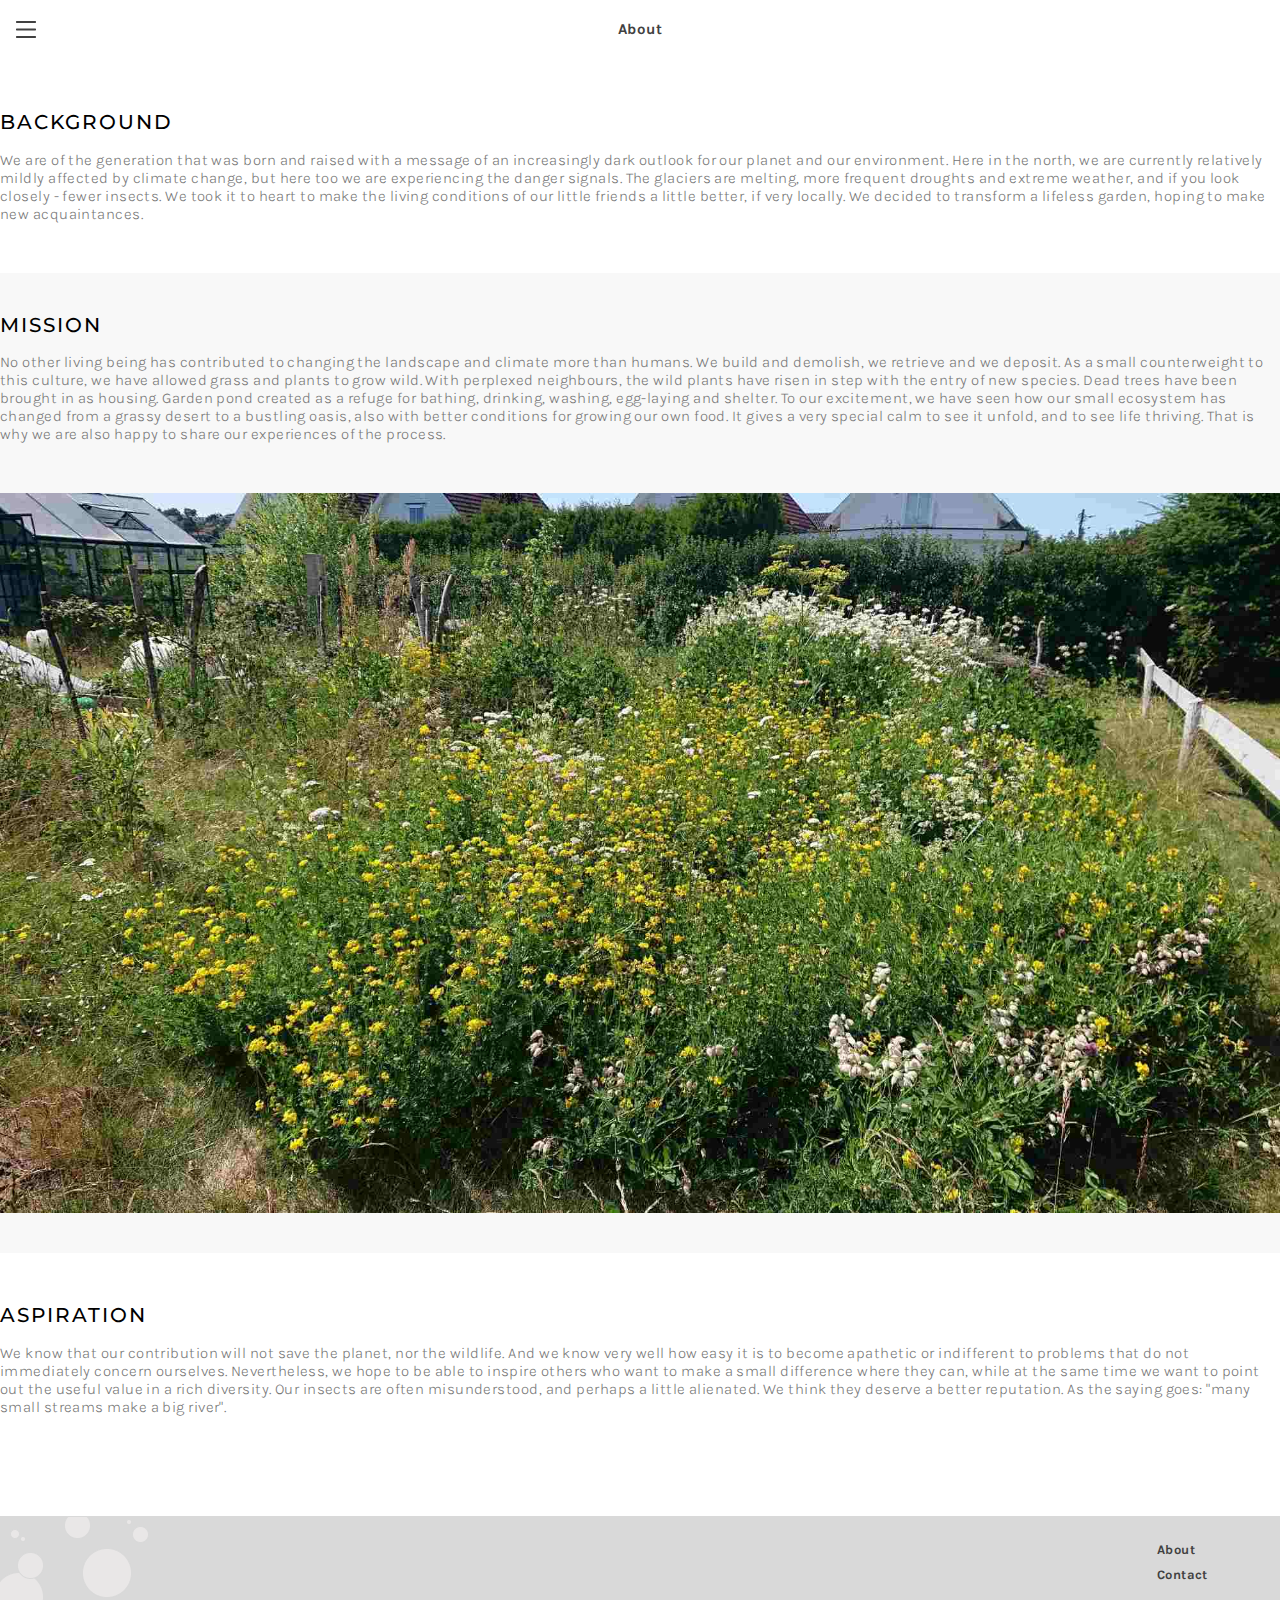
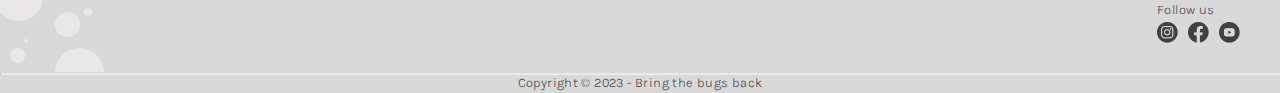
==== about.html @ a73e2c83 "Divided styles.css to multiple css files and made media queries for blogDetails.html" ====
<!DOCTYPE html>
<html lang="en">
<head>
    <title>Bring the bugs back | About</title>
    <meta name="description" content='Our "about" page tells you everything you need to know about our background, mission and aspiration.'>
    <meta name="viewport" content="width=device-width, initial-scale=1.0">
    <link rel="preconnect" href="https://fonts.googleapis.com">
    <link rel="preconnect" href="https://fonts.gstatic.com" crossorigin>
    <link href="https://fonts.googleapis.com/css2?family=Karla:ital,wght@0,200;0,300;0,400;0,500;0,600;0,700;1,200;1,300;1,400;1,500;1,600;1,700&family=Montserrat:ital,wght@0,200;0,300;0,400;0,500;0,600;0,700;0,800;1,200;1,300;1,400;1,500;1,600;1,700;1,800&display=swap" rel="stylesheet">
    <link rel="stylesheet" href="css/global.css">
    <link rel="stylesheet" href="css/about.css">
    <link rel="stylesheet" href="css/media.css">
</head>
<body>
    <header class="noBanner-header">
        <button class="hamburger-menu">
            <img src="icons/Hamburger_DarkGrey.png" alt="Hamburger menu icon">
        </button>
        <h3 class="nav-heading2">About</h3>
    </header>
    <main class="about-container">
        <div>
            <h2><span class="uppercase">Background</span></h2>
            <p>We are of the generation that was born and raised with a message of an increasingly dark outlook for our planet and our environment. Here in the north, we are currently relatively mildly affected by climate change, but here too we are experiencing the danger signals. The glaciers are melting, more frequent droughts and extreme weather, and if you look closely - fewer insects. We took it to heart to make the living conditions of our little friends a little better, if very locally. We decided to transform a lifeless garden, hoping to make new acquaintances.</p>
        </div>
        <div class="background-container">
            <h2><span class="uppercase">Mission</span></h2>
            <p>No other living being has contributed to changing the landscape and climate more than humans. We build and demolish, we retrieve and we deposit. As a small counterweight to this culture, we have allowed grass and plants to grow wild. With perplexed neighbours, the wild plants have risen in step with the entry of new species. Dead trees have been brought in as housing. Garden pond created as a refuge for bathing, drinking, washing, egg-laying and shelter. To our excitement, we have seen how our small ecosystem has changed from a grassy desert to a bustling oasis, also with better conditions for growing our own food. It gives a very special calm to see it unfold, and to see life thriving. That is why we are also happy to share our experiences of the process.</p>
            <img src="images/Gen1-compressed.jpg" alt="Overview of the garden">
        </div>
        <div>
            <h2><span class="uppercase">Aspiration</span></h2>
            <p>We know that our contribution will not save the planet, nor the wildlife. And we know very well how easy it is to become apathetic or indifferent to problems that do not immediately concern ourselves. Nevertheless, we hope to be able to inspire others who want to make a small difference where they can, while at the same time we want to point out the useful value in a rich diversity. Our insects are often misunderstood, and perhaps a little alienated. We think they deserve a better reputation. As the saying goes: "many small streams make a big river".</p>
        </div>
    </main>
    <footer>
        <div class="footer-container">
            <img src="images/FooterStyle.png" alt="Footer art of small grey circles">
            <div class="footer-content">
                <div class="footer-links">
                    <a href="about.html">About</a>
                    <a href="contact.html">Contact</a>
                    <p>Follow us</p>
                    <div class="soMe-links">
                        <a href="https://www.instagram.com/accounts/login/"><img src="icons/Instagram_black.png" alt="Link to Instagram"></a>
                        <a href="https://www.facebook.com/login/"><img src="icons/Facebook_black.png" alt="Link to Facebook"></a>
                        <a href="https://n9.cl/6vti2"><img src="icons/Youtube_black.png" alt="Link to Youtube"></a>
                    </div>
                </div>
            </div>
            <hr>
        </div>
        <p class="copyright">Copyright &copy; 2023 - Bring the bugs back</p>
    </footer>
    <script src="js/components/menu.js"></script>
</body>
</html>
---- css/global.css ----
@import "imports/variables.css";

/* Global
-------------------------------------------------------------------------------------------------- */
body {
    margin: 0px;
}

header {
    height: fit-content;
}

main {
    margin: 0px 30px;
}

h1, 
h2 {
    font-family: var(--text-heading), Verdana, Geneva, Tahoma;
    letter-spacing: 0.10em; 
}

h1 {
    font-size: 1.625em;
    font-weight: 600;
}

h2 {
    font-size: 1.25em;
    font-weight: 500;
}

h3,
h4,
p,
a,
li {
    font-family: var(--text-paragraph), Verdana, Geneva, Tahoma;
}

h3 {
    font-size: 0.9375em;
    font-weight: 700;
    letter-spacing: 0.05em;
}

h4 {
    font-size: 1em;
    font-weight: 400;
    letter-spacing: 0.03em;
}

p,
li {
    font-size: 0.9375em;
    font-weight: 300;
    letter-spacing: 0.03em;
    color: var(--color-darkGrey);
}

.noBanner-header {
    min-height: 60px;
}

.hamburger-menu {
    position: absolute;
    top: 20px;
    left: 10px;
    background-color: rgba(0, 0, 0, 0.0);
    border: none;
    z-index: 100;
    cursor: pointer;
}

.menu-container,
.menu-container2 {
    position: absolute;
    top: 0px;
    height: 100vh;
    width: 150px;
    border: none;
    z-index: 3;
    animation-name: sidemenu;
    animation-duration: 0.5s;
}

.menu-container {
    background-color: rgba(0, 0, 0, 0.85);
}

.menu-container2 {
    background-color: rgba(233, 231, 231, 0.95);
}

@keyframes sidemenu {
    0% {
      left: -205px;
    }
    
    100% {
      left: 0px;
    }
}

.menu-links,
.menu-links2 {
    text-align: center;
    margin-bottom: 30px;
    font-size: 0.9375em;
    font-weight: 600;
    letter-spacing: 0.05em;
    display: block;
    text-decoration: none;
}

.menu-links {
    color: #ffffff;
}

.menu-links2 {
    color: var(--color-footerGrey);
}

.menu-linksMargin {
    margin-top: 140px;
}

.nav-heading,
.nav-heading2 {
    position: absolute;
    top: 20px;
    margin: 0px auto;
    left: 50%;
    transform: translateX(-50%);
}

.nav-heading {
    color: #ffffff;
}

.nav-heading2 {
    color: var(--color-footerGrey);
}

.slide-image {
    max-width: 100%;
    flex-shrink: 0;
    height: 100vh;
    margin-bottom: 5px;
    background-repeat: no-repeat;
    background-size: cover;
    background-position-x: center;
    background-position-y: center;
    scroll-snap-align: start;
    scroll-behavior: smooth;
    width: 100%;
    display: flex;
    flex-direction: column;
    align-items: center;
}

.logo-container {
    text-align: center;
}

.logo {
    margin: 100px auto;
}

.logo-alt {
    margin-top: 50px;
}

.logo,
.logo-alt {
    max-width: 270px;
}

footer {
    display: grid;
    grid-template-rows: 88% 12%;
    margin: 100px 0px 0px 0px;
    height: 177px;
    background-color: var(--color-lightGray);
    position: relative;
}

.footer-container {
    display: grid;
    grid-template-columns: 1fr 1fr;
}

.footer-content {
    display: flex;
    flex-direction: column;
    justify-content: center;
    align-items: end;
    margin-right: 30px;
}

.footer-links {
    text-align: left;
}

.footer-links a,
.footer-links p,
.copyright {
    display: block;
    color: var(--color-footerGrey);
    font-family: var(--text-paragraph);
    font-size: 0.8125em;
    letter-spacing: 0.03em;
}

.footer-links a {
    text-decoration: none;
    font-weight: 700;
    margin-bottom: 10px;
}

.footer-links p {
    margin: 20px 0px 5px 0px;
}

.menu-links:hover,
.menu-links2:hover,
.footer-links a:hover {
    text-decoration: underline;
}

.soMe-links {
    display: flex;
}

.soMe-links a {
    margin: 0px 10px 0px 0px;
}

hr {
    margin: 0;
    border-top: 1px solid var(--color-footerStyle);   
    grid-column: 1/-1;
}

.copyright {
    grid-row: 2;
    margin: 0;
    text-align: center;
    align-self: center;    
}

.uppercase {
    text-transform: uppercase;
}

.loader {
    border: 16px solid #f3f3f3;
    border-top: 16px solid darkslategray;
    border-radius: 100%;
    width: 60px;
    height: 60px;
    animation: spin 2s linear infinite;
    position: absolute;
    left: 40%;
}

.loader-Banner {
    top: 40%;
}

.loader-noBanner {
    top: 10%;
}

@keyframes spin {
    0% {
        transform: rotate(0deg);
    }
    100% {
        transform: rotate(360deg);
    }
}

.error {
    border: 2px solid #810000;
    padding: 20px;
    color: #810000;
    background: #8f28284d;
    font-size: 1.2em;
    grid-column: 1 / -1;
    height: fit-content;
    position: absolute;
    top: 100px;
    left: 50%;
    transform: translateX(-50%);
}
---- css/about.css ----
/* About
-------------------------------------------------------------------------------------------------- */

.about-container img {
    width: 100%;
    display: flex;
    justify-content: center;
    align-items: center;
    max-width: 100%;
    height: auto;
    max-height: 100vh;
}

.about-container h2 {
    margin-top: 50px;
}

.background-container {
    background-color: var(--color-divider);
    margin: 0px -30px;
    padding: 0px 30px;
}

.background-container h2 {
    padding-top: 40px;
}

.background-container img {
    padding-bottom: 40px;
    margin-top: 50px;
}
---- css/media.css ----
@import "imports/variables.css";

/* Media queries
--------------------------------------------------------------------------------------------------- */

/* @media (min-width: 800px) {
    
    main {
        max-width: 1000px;
        margin: auto;
    }
    
    .blog-content {
        display: grid;
        grid-template-columns: 1fr 1fr;
        grid-column-gap: 100px;
        max-width: 1000px;
        grid-template-rows: repeat(3, auto);
    }

    .blogDetails-title,
    .block1 {
        grid-column: 1;
        grid-row: 1;
    }

    .block2 {
        grid-column: 1 / span 2;
        grid-row: 2;
        display: grid;
        grid-template-columns: 1fr 1fr;
        grid-column-gap: 100px;
    }

    .inner-block {
        grid-column: 1;
    }

    .wp-block-image {
        grid-column: 2;
    }

    .block3 {
        grid-column: 1;
        grid-row: 3;
        display: block;
    }
} */

@media (min-width: 800px) {
    
    main {
        width: 100%;
        margin: 0;
    }
    
    .blog-content {
        display: block;
    }

    .blogDetails-title {
        max-width: 1000px;
        margin-left: auto;
        margin-right: auto;
        padding: 0px 30px;
    }

    .block1,
    .block2,
    .block3 {
        display: grid;
        grid-template-columns: 1fr 1fr;
        /* grid-template-rows: 1; */
        max-width: 1000px;
        margin-left: auto;
        margin-right: auto;
        grid-column-gap: 100px;
        padding: 0px 30px;
    }

    .block1 p,
    .block3 h2,
    .block3 p,
    .block3 ul,
    .inner-block {
        grid-column: 1;
    }

    .block3 h2 {
       margin-bottom: 0px;
    }

    .wp-block-image,
    .wp-block-cover {
        grid-column: 2;
        margin: 0;
    }

    .divided-container {
        width: 100%;
        background-color: var(--color-divider);
        padding: 40px 0px;
        margin: 40px 0px 10px 0px;
    }

    .inner-block h2 {
        margin: 0px;
    }
}

/* @media (min-width: 800px) {
    
    main {
        max-width: 100%;
        margin: 0;
    }
    
    .blog-content {
        display: grid;
        grid-template-columns: 1fr 1fr;
        grid-column-gap: 100px;
        max-width: 100%;
        margin-left: 0%;
        margin-right: 0%;
        grid-template-rows: repeat(3, auto);
    }

    .blog-content > *:nth-child(2) {
        grid-row-start: 2;
        grid-row-end: 3;
        background-color: red;
    }

    .blogDetails-title,
    .block1 {
        grid-column: 1;
        grid-row: 1;
    }

    .block2 {
        grid-column: 1 / span 2;
        grid-row: 2;
        display: grid;
        grid-template-columns: 1fr 1fr;
        grid-column-gap: 100px;
        max-width: 1000px;
        margin-left: auto;
        margin-right: auto;
    }

    .inner-block {
        grid-column: 1;
    }

    .wp-block-image {
        grid-column: 2;
    }

    .block3 {
        grid-column: 1;
        grid-row: 3;
        display: block;
    }
} */


/* @media (min-width: 800px) {
    
    main {
        max-width: 1000px;
        margin: auto;
    }
    
    .blog-content {
        display: grid;
        grid-template-columns: 1fr 1fr;
        grid-column-gap: 100px;
        max-width: 1000px;
        grid-template-rows: repeat(3, auto);
    }

    .blogDetails-title,
    .block1 {
        grid-column: 1;
        grid-row: 1;
    }

    .block2 {
        position: relative; 
        grid-column: 1 / span 2;
        grid-row: 2;
        display: grid;
        grid-template-columns: 1fr 1fr;
        grid-column-gap: 100px;
    }
    
    .block2 {
        grid-column: 1 / span 2;
        grid-row: 2;
        display: grid;
        grid-template-columns: 1fr 1fr;
        grid-column-gap: 100px;
        position: relative;  
    }
    
    .block2::before {
        content: "";  
        position: absolute;  
        top: 0;  
        left: 50%; 
        transform: translateX(-50%);  
        width: 100vw;  
        height: 100%;  
        background-color: var(--color-divider); 
        z-index: -1;  
    }

    .inner-block {
        grid-column: 1;
    }

    .wp-block-image {
        grid-column: 2;
    }

    .block3 {
        grid-column: 1;
        grid-row: 3;
        display: block;
    }
} */
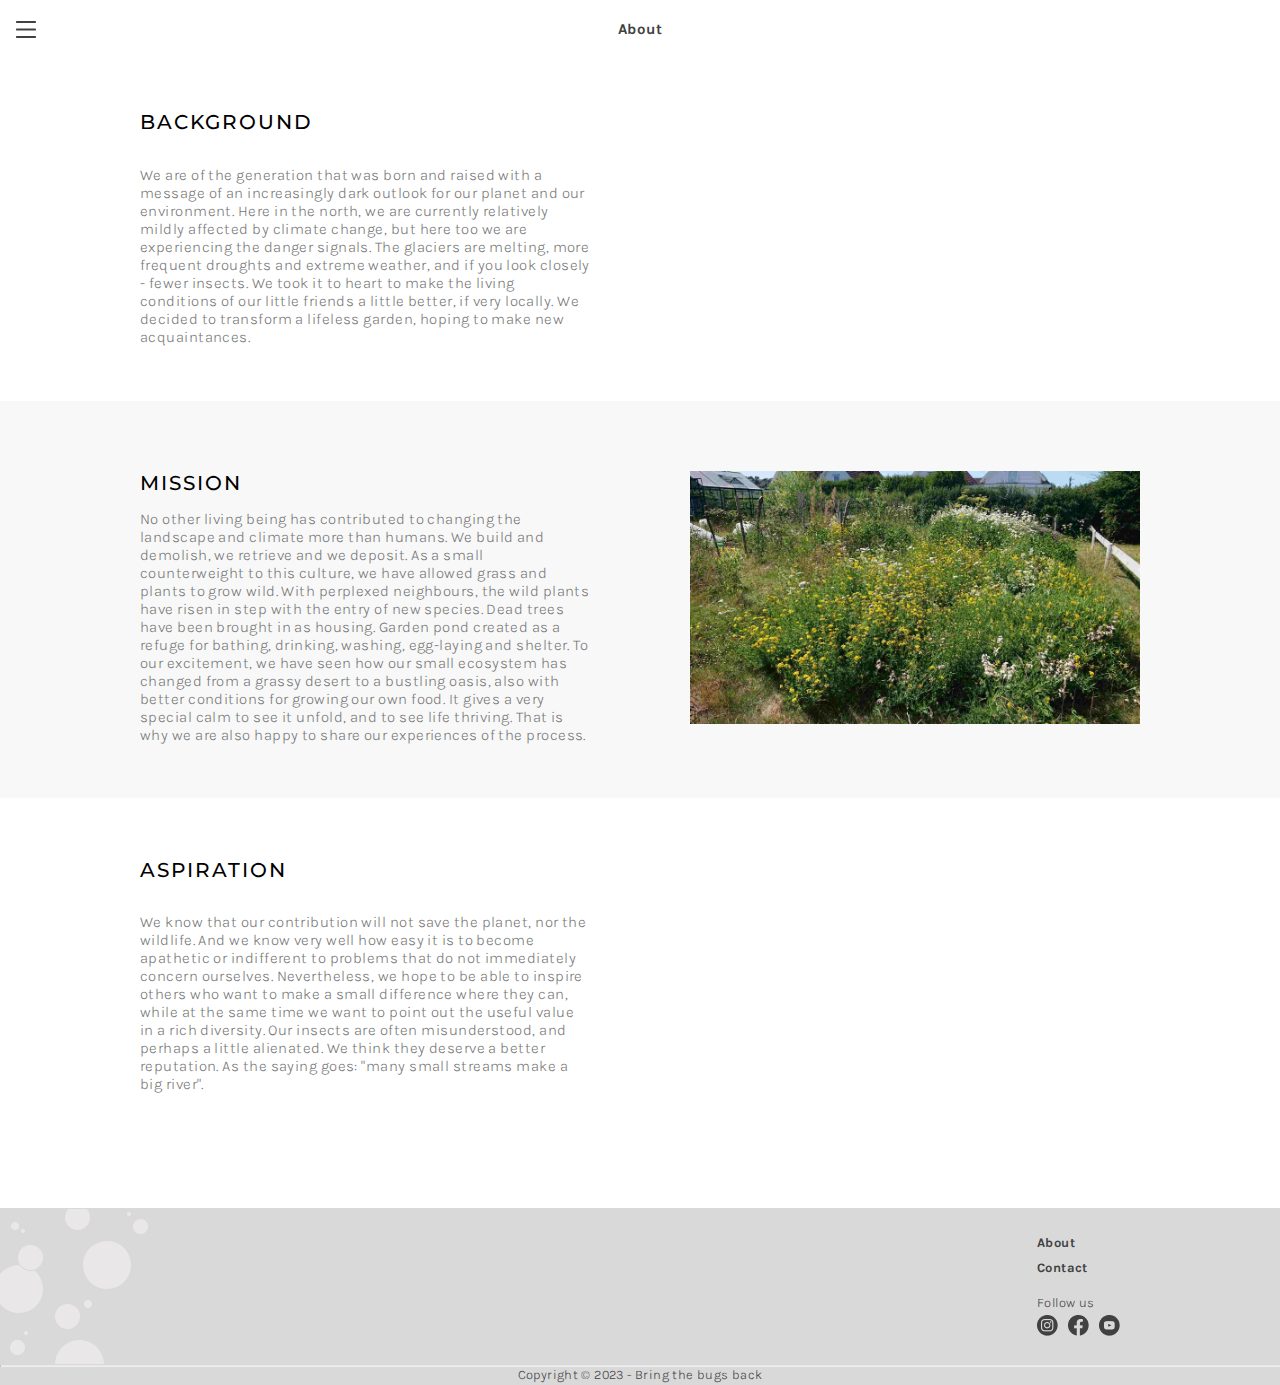
==== commit e23015ec: "Media queries for about.html" ====
--- a/about.html
+++ b/about.html
@@ -18,20 +18,28 @@
         </button>
         <h3 class="nav-heading2">About</h3>
     </header>
-    <main class="about-container">
-        <div>
-            <h2><span class="uppercase">Background</span></h2>
-            <p>We are of the generation that was born and raised with a message of an increasingly dark outlook for our planet and our environment. Here in the north, we are currently relatively mildly affected by climate change, but here too we are experiencing the danger signals. The glaciers are melting, more frequent droughts and extreme weather, and if you look closely - fewer insects. We took it to heart to make the living conditions of our little friends a little better, if very locally. We decided to transform a lifeless garden, hoping to make new acquaintances.</p>
-        </div>
-        <div class="background-container">
-            <h2><span class="uppercase">Mission</span></h2>
-            <p>No other living being has contributed to changing the landscape and climate more than humans. We build and demolish, we retrieve and we deposit. As a small counterweight to this culture, we have allowed grass and plants to grow wild. With perplexed neighbours, the wild plants have risen in step with the entry of new species. Dead trees have been brought in as housing. Garden pond created as a refuge for bathing, drinking, washing, egg-laying and shelter. To our excitement, we have seen how our small ecosystem has changed from a grassy desert to a bustling oasis, also with better conditions for growing our own food. It gives a very special calm to see it unfold, and to see life thriving. That is why we are also happy to share our experiences of the process.</p>
-            <img src="images/Gen1-compressed.jpg" alt="Overview of the garden">
-        </div>
-        <div>
-            <h2><span class="uppercase">Aspiration</span></h2>
-            <p>We know that our contribution will not save the planet, nor the wildlife. And we know very well how easy it is to become apathetic or indifferent to problems that do not immediately concern ourselves. Nevertheless, we hope to be able to inspire others who want to make a small difference where they can, while at the same time we want to point out the useful value in a rich diversity. Our insects are often misunderstood, and perhaps a little alienated. We think they deserve a better reputation. As the saying goes: "many small streams make a big river".</p>
-        </div>
+    <main>
+        <section class="about-container">
+            <div class="about-content1">
+                <h2><span class="uppercase">Background</span></h2>
+                <p>We are of the generation that was born and raised with a message of an increasingly dark outlook for our planet and our environment. Here in the north, we are currently relatively mildly affected by climate change, but here too we are experiencing the danger signals. The glaciers are melting, more frequent droughts and extreme weather, and if you look closely - fewer insects. We took it to heart to make the living conditions of our little friends a little better, if very locally. We decided to transform a lifeless garden, hoping to make new acquaintances.</p>
+            </div>
+            <div class="background-container">
+                <div class="about-content2">
+                    <div>
+                        <h2><span class="uppercase">Mission</span></h2>
+                        <p>No other living being has contributed to changing the landscape and climate more than humans. We build and demolish, we retrieve and we deposit. As a small counterweight to this culture, we have allowed grass and plants to grow wild. With perplexed neighbours, the wild plants have risen in step with the entry of new species. Dead trees have been brought in as housing. Garden pond created as a refuge for bathing, drinking, washing, egg-laying and shelter. To our excitement, we have seen how our small ecosystem has changed from a grassy desert to a bustling oasis, also with better conditions for growing our own food. It gives a very special calm to see it unfold, and to see life thriving. That is why we are also happy to share our experiences of the process.</p>
+                    </div>
+                    <div class="aboutImg-container">
+                        <img src="images/Gen1-compressed.jpg" alt="Overview of the garden">
+                    </div>
+                </div>
+            </div>
+            <div class="about-content3">
+                <h2><span class="uppercase">Aspiration</span></h2>
+                <p>We know that our contribution will not save the planet, nor the wildlife. And we know very well how easy it is to become apathetic or indifferent to problems that do not immediately concern ourselves. Nevertheless, we hope to be able to inspire others who want to make a small difference where they can, while at the same time we want to point out the useful value in a rich diversity. Our insects are often misunderstood, and perhaps a little alienated. We think they deserve a better reputation. As the saying goes: "many small streams make a big river".</p>
+            </div>
+        </section>
     </main>
     <footer>
         <div class="footer-container">
--- a/css/about.css
+++ b/css/about.css
@@ -1,14 +1,12 @@
 /* About
 -------------------------------------------------------------------------------------------------- */
 
-.about-container img {
+.aboutImg-container img {
     width: 100%;
-    display: flex;
-    justify-content: center;
-    align-items: center;
     max-width: 100%;
-    height: auto;
-    max-height: 100vh;
+    max-height: 80vh;
+    padding-bottom: 40px;
+    margin-top: 40px;
 }
 
 .about-container h2 {
@@ -16,16 +14,13 @@
 }
 
 .background-container {
+    width: 100%;
     background-color: var(--color-divider);
     margin: 0px -30px;
     padding: 0px 30px;
 }
 
-.background-container h2 {
+.about-content2 h2 {
     padding-top: 40px;
 }
 
-.background-container img {
-    padding-bottom: 40px;
-    margin-top: 50px;
-}
--- a/css/media.css
+++ b/css/media.css
@@ -2,50 +2,6 @@
 
 /* Media queries
 --------------------------------------------------------------------------------------------------- */
-
-/* @media (min-width: 800px) {
-    
-    main {
-        max-width: 1000px;
-        margin: auto;
-    }
-    
-    .blog-content {
-        display: grid;
-        grid-template-columns: 1fr 1fr;
-        grid-column-gap: 100px;
-        max-width: 1000px;
-        grid-template-rows: repeat(3, auto);
-    }
-
-    .blogDetails-title,
-    .block1 {
-        grid-column: 1;
-        grid-row: 1;
-    }
-
-    .block2 {
-        grid-column: 1 / span 2;
-        grid-row: 2;
-        display: grid;
-        grid-template-columns: 1fr 1fr;
-        grid-column-gap: 100px;
-    }
-
-    .inner-block {
-        grid-column: 1;
-    }
-
-    .wp-block-image {
-        grid-column: 2;
-    }
-
-    .block3 {
-        grid-column: 1;
-        grid-row: 3;
-        display: block;
-    }
-} */
 
 @media (min-width: 800px) {
     
@@ -54,11 +10,48 @@
         margin: 0;
     }
     
-    .blog-content {
+    .footer-content {
+        max-width: 500px;
+        width: 100%;
+        margin-right: auto;
+    }
+
+    .footer-links {
+        padding-right: 10px;
+    }
+
+    .introduction {
+        text-align: center;
+        display: grid;
+        grid-template-columns: 1fr 1fr;
+        gap: 100px;
+    }
+
+    .introImg-container {
+        width: 100%;
+        max-height: 400px;
+        overflow: hidden;
+        display: flex;
+        align-items: center;
+        justify-content: center;
+        margin: 40px 0px 0px 0px;
+    }
+    
+    .introImg-container img {
+        display: block;
+        width: 100%;
+        max-width: 700px;
+        height: auto;
+        margin-bottom: -10%;
+    }
+
+    .blog-content,
+    .about-container {
         display: block;
     }
 
-    .blogDetails-title {
+    .blogDetails-title,
+    .introduction {
         max-width: 1000px;
         margin-left: auto;
         margin-right: auto;
@@ -67,10 +60,12 @@
 
     .block1,
     .block2,
-    .block3 {
+    .block3,
+    .about-content1,
+    .about-content2,
+    .about-content3 {
         display: grid;
         grid-template-columns: 1fr 1fr;
-        /* grid-template-rows: 1; */
         max-width: 1000px;
         margin-left: auto;
         margin-right: auto;
@@ -82,150 +77,36 @@
     .block3 h2,
     .block3 p,
     .block3 ul,
-    .inner-block {
+    .inner-block,
+    .about-container h2,
+    .about-container p {
         grid-column: 1;
     }
 
     .block3 h2 {
-       margin-bottom: 0px;
+        margin-bottom: 0px;
     }
 
     .wp-block-image,
-    .wp-block-cover {
+    .wp-block-cover,
+    .aboutImg-container {
         grid-column: 2;
         margin: 0;
     }
 
     .divided-container {
-        width: 100%;
-        background-color: var(--color-divider);
         padding: 40px 0px;
         margin: 40px 0px 10px 0px;
     }
 
-    .inner-block h2 {
+    .inner-block h2,
+    .about-content2 h2 {
         margin: 0px;
+    }
+
+    .background-container {
+        padding: 30px 0px 30px 0px;
+        margin: 40px 0px 10px 0px;
     }
 }
 
-/* @media (min-width: 800px) {
-    
-    main {
-        max-width: 100%;
-        margin: 0;
-    }
-    
-    .blog-content {
-        display: grid;
-        grid-template-columns: 1fr 1fr;
-        grid-column-gap: 100px;
-        max-width: 100%;
-        margin-left: 0%;
-        margin-right: 0%;
-        grid-template-rows: repeat(3, auto);
-    }
-
-    .blog-content > *:nth-child(2) {
-        grid-row-start: 2;
-        grid-row-end: 3;
-        background-color: red;
-    }
-
-    .blogDetails-title,
-    .block1 {
-        grid-column: 1;
-        grid-row: 1;
-    }
-
-    .block2 {
-        grid-column: 1 / span 2;
-        grid-row: 2;
-        display: grid;
-        grid-template-columns: 1fr 1fr;
-        grid-column-gap: 100px;
-        max-width: 1000px;
-        margin-left: auto;
-        margin-right: auto;
-    }
-
-    .inner-block {
-        grid-column: 1;
-    }
-
-    .wp-block-image {
-        grid-column: 2;
-    }
-
-    .block3 {
-        grid-column: 1;
-        grid-row: 3;
-        display: block;
-    }
-} */
-
-
-/* @media (min-width: 800px) {
-    
-    main {
-        max-width: 1000px;
-        margin: auto;
-    }
-    
-    .blog-content {
-        display: grid;
-        grid-template-columns: 1fr 1fr;
-        grid-column-gap: 100px;
-        max-width: 1000px;
-        grid-template-rows: repeat(3, auto);
-    }
-
-    .blogDetails-title,
-    .block1 {
-        grid-column: 1;
-        grid-row: 1;
-    }
-
-    .block2 {
-        position: relative; 
-        grid-column: 1 / span 2;
-        grid-row: 2;
-        display: grid;
-        grid-template-columns: 1fr 1fr;
-        grid-column-gap: 100px;
-    }
-    
-    .block2 {
-        grid-column: 1 / span 2;
-        grid-row: 2;
-        display: grid;
-        grid-template-columns: 1fr 1fr;
-        grid-column-gap: 100px;
-        position: relative;  
-    }
-    
-    .block2::before {
-        content: "";  
-        position: absolute;  
-        top: 0;  
-        left: 50%; 
-        transform: translateX(-50%);  
-        width: 100vw;  
-        height: 100%;  
-        background-color: var(--color-divider); 
-        z-index: -1;  
-    }
-
-    .inner-block {
-        grid-column: 1;
-    }
-
-    .wp-block-image {
-        grid-column: 2;
-    }
-
-    .block3 {
-        grid-column: 1;
-        grid-row: 3;
-        display: block;
-    }
-} */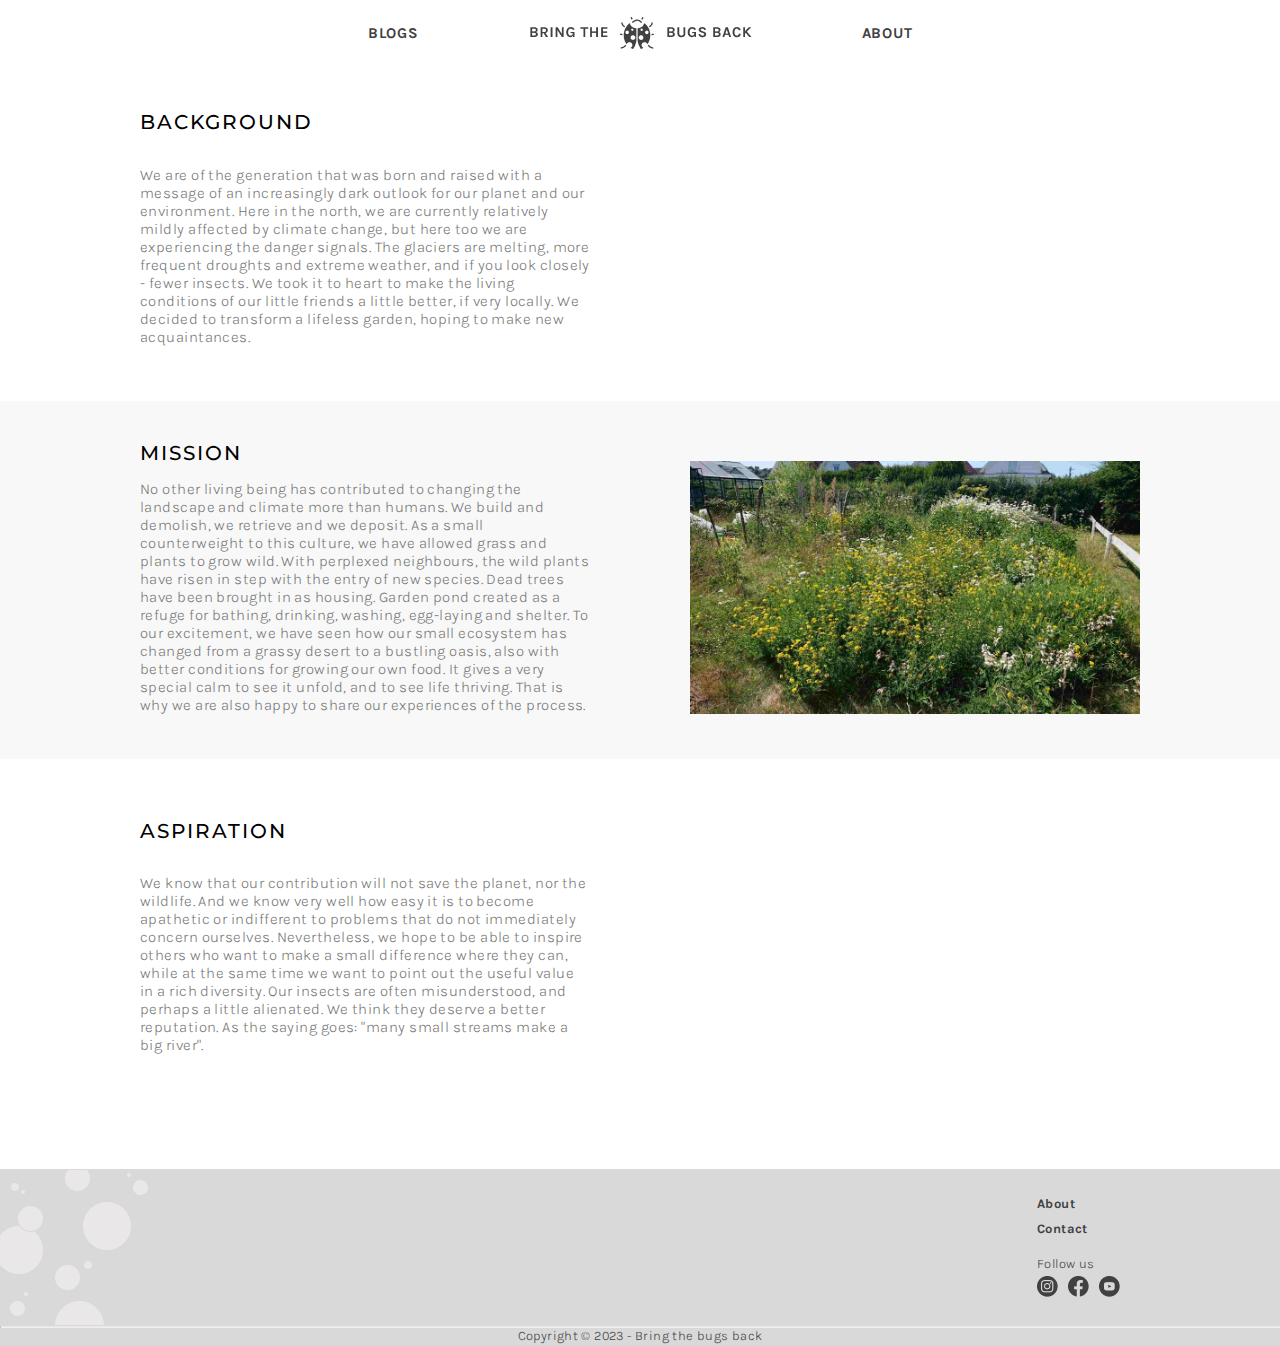
==== commit e2830dec: "menu media queries and a lot of styling" ====
--- a/about.html
+++ b/about.html
@@ -17,6 +17,11 @@
             <img src="icons/Hamburger_DarkGrey.png" alt="Hamburger menu icon">
         </button>
         <h3 class="nav-heading2">About</h3>
+        <div class="desktop-menu">
+            <a href="blogList.html" class="desktop-link2">Blogs</a>
+            <a href="index.html"><img src="images/Logo_black.png" alt="Bring the bug back logo"></a>
+            <a href="about.html" class="desktop-link2">About</a>
+        </div>
     </header>
     <main>
         <section class="about-container">
--- a/css/global.css
+++ b/css/global.css
@@ -34,11 +34,13 @@
 h4,
 p,
 a,
-li {
+li,
+.desktop-menu a {
     font-family: var(--text-paragraph), Verdana, Geneva, Tahoma;
 }
 
-h3 {
+h3,
+.desktop-menu a {
     font-size: 0.9375em;
     font-weight: 700;
     letter-spacing: 0.05em;
@@ -134,12 +136,34 @@
     transform: translateX(-50%);
 }
 
-.nav-heading {
+.nav-heading,
+.desktop-link1 {
     color: #ffffff;
 }
 
-.nav-heading2 {
+.nav-heading2,
+.desktop-link2 {
     color: var(--color-footerGrey);
+}
+
+.desktop-link1:hover,
+.desktop-link2:hover,
+.desktop-menu img:hover {
+    transform: scale(1.1);
+}
+
+.desktop-menu img {
+    transform: translateY(2px);
+}
+
+.desktop-menu {
+    display: none;
+}
+
+.desktop-menu a {
+    text-decoration: none;
+    text-transform: uppercase;
+    padding: 5px;
 }
 
 .slide-image {
--- a/css/media.css
+++ b/css/media.css
@@ -8,6 +8,27 @@
     main {
         width: 100%;
         margin: 0;
+    }
+
+    .hamburger-menu,
+    .menu-container,
+    .nav-heading,
+    .nav-heading2 {
+        display: none;
+    }
+
+    .desktop-menu {
+        display: grid;
+        grid-template-columns: repeat(3, auto);
+        width: 600px;
+        align-items: center;
+        justify-content: center;
+        position: absolute;
+        top: 10px;
+        margin: 0px auto;
+        left: 50%;
+        transform: translateX(-50%);
+        gap: 100px;
     }
     
     .footer-content {
@@ -20,6 +41,30 @@
         padding-right: 10px;
     }
 
+    .slide-textContent {
+        padding-left: 20%;
+        top: 75%;
+        width: 100%;
+    }
+
+    .featuredImage-16,
+    .featuredImage-213 {
+        background-position-y: 40%;
+    }
+
+    .featuredImage-27 {
+        background-position-y: 45%;
+    }
+
+    .featuredImage-163 {
+        background-position-y: 65%;
+    }
+
+    .featuredImage-168,
+    .featuredImage-185 {
+        background-position-y: 55%;
+    }
+
     .introduction {
         text-align: center;
         display: grid;
@@ -27,7 +72,8 @@
         gap: 100px;
     }
 
-    .introImg-container {
+    .introImg-container,
+    .aboutImg-container {
         width: 100%;
         max-height: 400px;
         overflow: hidden;
@@ -37,12 +83,24 @@
         margin: 40px 0px 0px 0px;
     }
     
-    .introImg-container img {
+    .introImg-container img,
+    .aboutImg-container img {
         display: block;
         width: 100%;
         max-width: 700px;
         height: auto;
         margin-bottom: -10%;
+    }
+
+    .blogList-container {
+        max-width: 1000px;
+        margin-left: auto;
+        margin-right: auto;
+        padding: 0px 30px;
+        display: grid;
+        grid-template-columns: repeat(3, 1fr);
+        gap: 30px;
+        margin-top: 50px;
     }
 
     .blog-content,
@@ -105,7 +163,7 @@
     }
 
     .background-container {
-        padding: 30px 0px 30px 0px;
+        padding: 0px 0px 30px 0px;
         margin: 40px 0px 10px 0px;
     }
 }
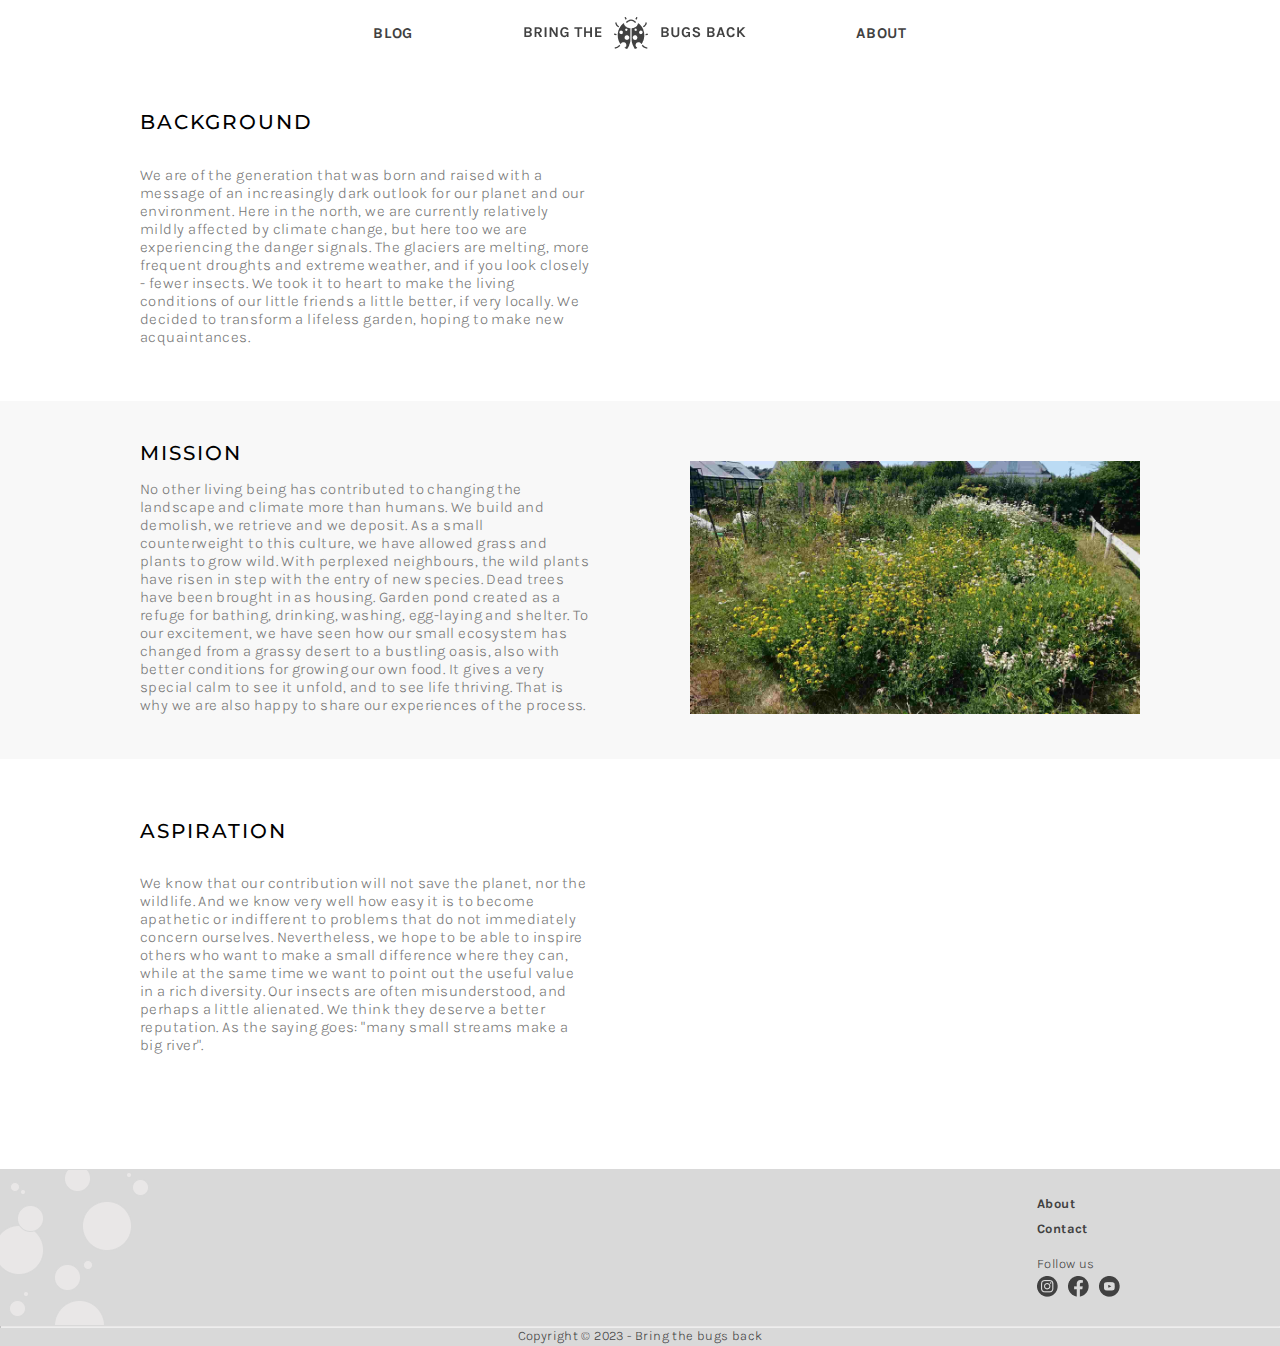
==== commit bea89d79: "Added functionality of clicking outside the lenlarged images/videos to close" ====
--- a/about.html
+++ b/about.html
@@ -10,6 +10,17 @@
     <link rel="stylesheet" href="css/global.css">
     <link rel="stylesheet" href="css/about.css">
     <link rel="stylesheet" href="css/media.css">
+    <!-- Hotjar Tracking Code for Bring the bugs back -->
+    <script>
+        (function(h,o,t,j,a,r){
+            h.hj=h.hj||function(){(h.hj.q=h.hj.q||[]).push(arguments)};
+            h._hjSettings={hjid:3508622,hjsv:6};
+            a=o.getElementsByTagName('head')[0];
+            r=o.createElement('script');r.async=1;
+            r.src=t+h._hjSettings.hjid+j+h._hjSettings.hjsv;
+            a.appendChild(r);
+        })(window,document,'https://static.hotjar.com/c/hotjar-','.js?sv=');
+    </script>
 </head>
 <body>
     <header class="noBanner-header">
@@ -18,7 +29,7 @@
         </button>
         <h3 class="nav-heading2">About</h3>
         <div class="desktop-menu">
-            <a href="blogList.html" class="desktop-link2">Blogs</a>
+            <a href="blogList.html" class="desktop-link2">Blog</a>
             <a href="index.html"><img src="images/Logo_black.png" alt="Bring the bug back logo"></a>
             <a href="about.html" class="desktop-link2">About</a>
         </div>
--- a/css/media.css
+++ b/css/media.css
@@ -2,6 +2,13 @@
 
 /* Media queries
 --------------------------------------------------------------------------------------------------- */
+
+@media (min-width: 600px) {
+    .blogList-container {
+        grid-template-columns: repeat(2, 1fr);
+        gap: 30px;
+    }
+}
 
 @media (min-width: 800px) {
     
@@ -99,7 +106,6 @@
         padding: 0px 30px;
         display: grid;
         grid-template-columns: repeat(3, 1fr);
-        gap: 30px;
         margin-top: 50px;
     }
 
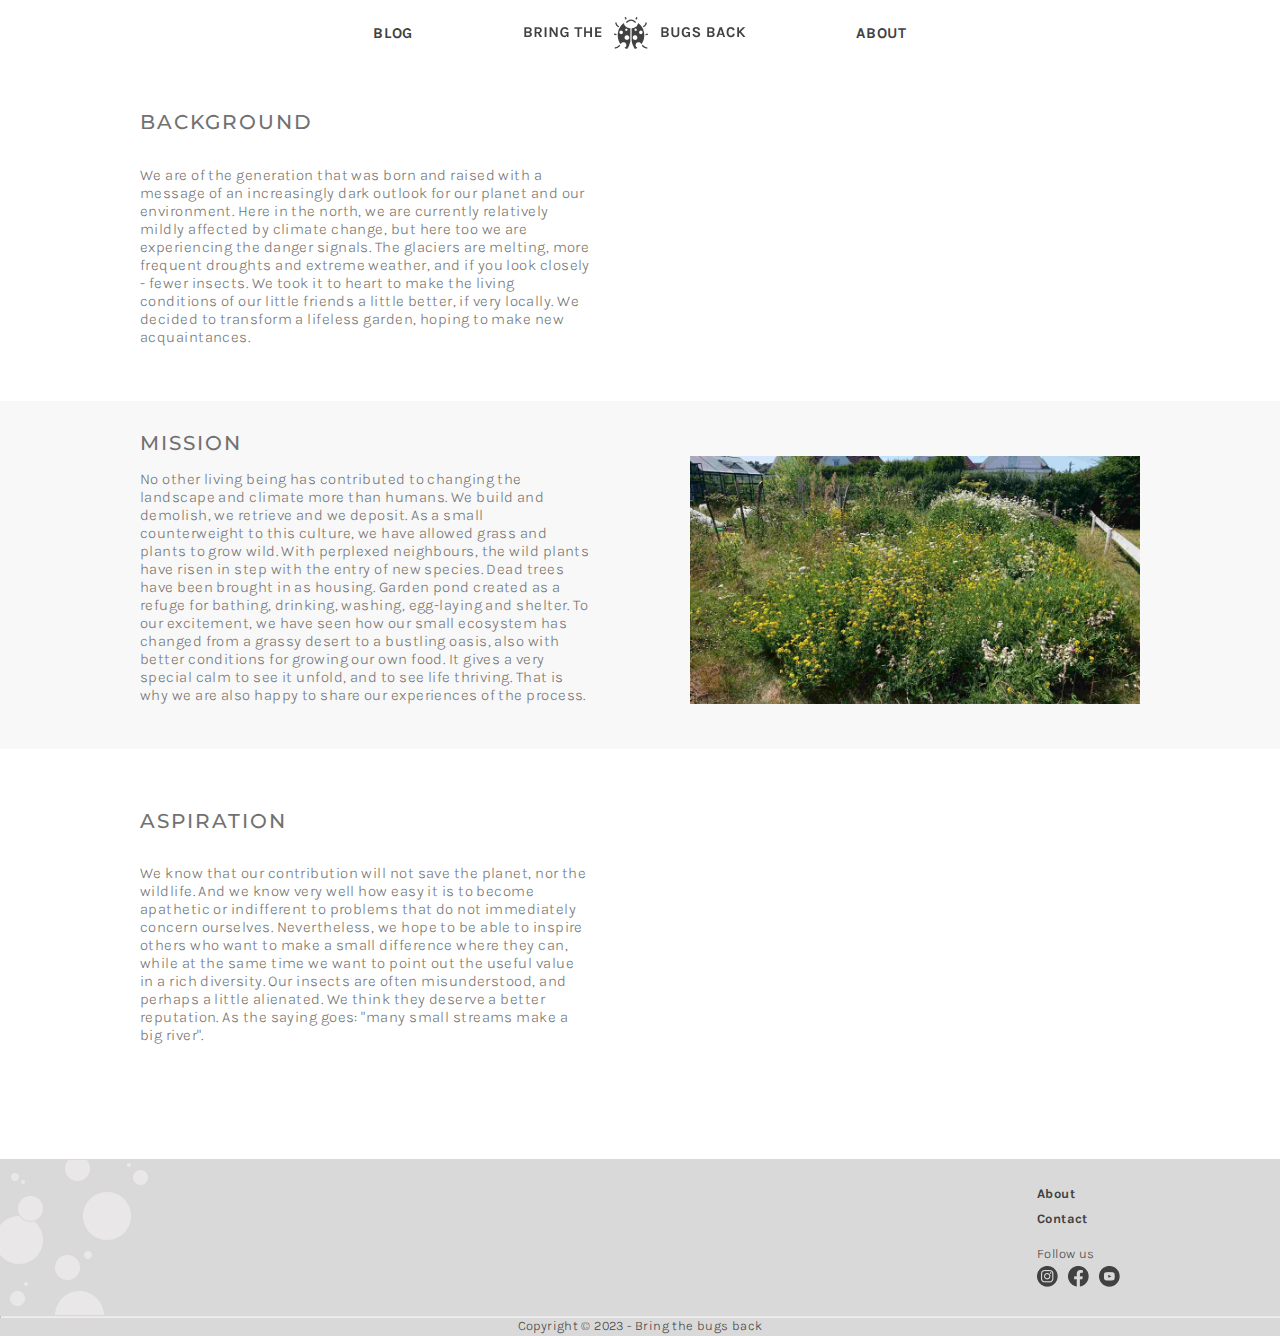
==== commit e018b3df: "Fixed h1 on all pages" ====
--- a/about.html
+++ b/about.html
@@ -43,7 +43,7 @@
             <div class="background-container">
                 <div class="about-content2">
                     <div>
-                        <h2><span class="uppercase">Mission</span></h2>
+                        <h1 class="h1-alt2"><span class="uppercase">Mission</span></h1>
                         <p>No other living being has contributed to changing the landscape and climate more than humans. We build and demolish, we retrieve and we deposit. As a small counterweight to this culture, we have allowed grass and plants to grow wild. With perplexed neighbours, the wild plants have risen in step with the entry of new species. Dead trees have been brought in as housing. Garden pond created as a refuge for bathing, drinking, washing, egg-laying and shelter. To our excitement, we have seen how our small ecosystem has changed from a grassy desert to a bustling oasis, also with better conditions for growing our own food. It gives a very special calm to see it unfold, and to see life thriving. That is why we are also happy to share our experiences of the process.</p>
                     </div>
                     <div class="aboutImg-container">
--- a/css/global.css
+++ b/css/global.css
@@ -15,19 +15,25 @@
 }
 
 h1, 
-h2 {
+h2,
+h5,
+.h1-alt2 {
     font-family: var(--text-heading), Verdana, Geneva, Tahoma;
     letter-spacing: 0.10em; 
 }
 
-h1 {
+h1,
+h5 {
     font-size: 1.625em;
     font-weight: 600;
 }
 
-h2 {
+h2,
+.h1-alt2 {
     font-size: 1.25em;
     font-weight: 500;
+    color: var(--color-darkGrey);
+    text-transform: uppercase;
 }
 
 h3,
@@ -35,12 +41,14 @@
 p,
 a,
 li,
-.desktop-menu a {
+.desktop-menu a,
+.h1-alt3 {
     font-family: var(--text-paragraph), Verdana, Geneva, Tahoma;
 }
 
 h3,
-.desktop-menu a {
+.desktop-menu a,
+.h1-alt3 {
     font-size: 0.9375em;
     font-weight: 700;
     letter-spacing: 0.05em;
@@ -58,6 +66,11 @@
     font-weight: 300;
     letter-spacing: 0.03em;
     color: var(--color-darkGrey);
+}
+
+.h1-alt3 {
+    color: var(--color-darkGrey);
+    margin: 30px 0px 0px 0px;
 }
 
 .noBanner-header {
@@ -146,10 +159,9 @@
     color: var(--color-footerGrey);
 }
 
-.desktop-link1:hover,
-.desktop-link2:hover,
-.desktop-menu img:hover {
+.desktop-menu a:hover {
     transform: scale(1.1);
+    transition: 0.15s;
 }
 
 .desktop-menu img {
--- a/css/about.css
+++ b/css/about.css
@@ -20,7 +20,12 @@
     padding: 0px 30px;
 }
 
-.about-content2 h2 {
-    padding-top: 40px;
+.about-content2 {
+    align-items: center;
 }
 
+.about-content2 h1 {
+    padding-top: 30px;
+    margin-top: 50px;
+}
+
--- a/css/media.css
+++ b/css/media.css
@@ -37,6 +37,7 @@
         transform: translateX(-50%);
         gap: 100px;
     }
+
     
     .footer-content {
         max-width: 500px;
@@ -73,7 +74,6 @@
     }
 
     .introduction {
-        text-align: center;
         display: grid;
         grid-template-columns: 1fr 1fr;
         gap: 100px;
@@ -99,6 +99,10 @@
         margin-bottom: -10%;
     }
 
+    .h1-alt3 {
+        margin: 50px 0px 0px 0px;
+    }
+
     .blogList-container {
         max-width: 1000px;
         margin-left: auto;
@@ -106,7 +110,7 @@
         padding: 0px 30px;
         display: grid;
         grid-template-columns: repeat(3, 1fr);
-        margin-top: 50px;
+        margin-top: 30px;
     }
 
     .blog-content,
@@ -115,11 +119,17 @@
     }
 
     .blogDetails-title,
-    .introduction {
+    .introduction,
+    .h1-alt3 {
         max-width: 1000px;
         margin-left: auto;
         margin-right: auto;
         padding: 0px 30px;
+    }
+
+    .welcome-message {
+        margin-left: 0px;
+        padding: 0px;
     }
 
     .block1,
@@ -142,7 +152,7 @@
     .block3 p,
     .block3 ul,
     .inner-block,
-    .about-container h2,
+    .about-container h1,
     .about-container p {
         grid-column: 1;
     }
@@ -161,10 +171,15 @@
     .divided-container {
         padding: 40px 0px;
         margin: 40px 0px 10px 0px;
+        align-items: center;
+    }
+
+    .block2 {
+        align-items: center;
     }
 
     .inner-block h2,
-    .about-content2 h2 {
+    .about-content2 h1 {
         margin: 0px;
     }
 
